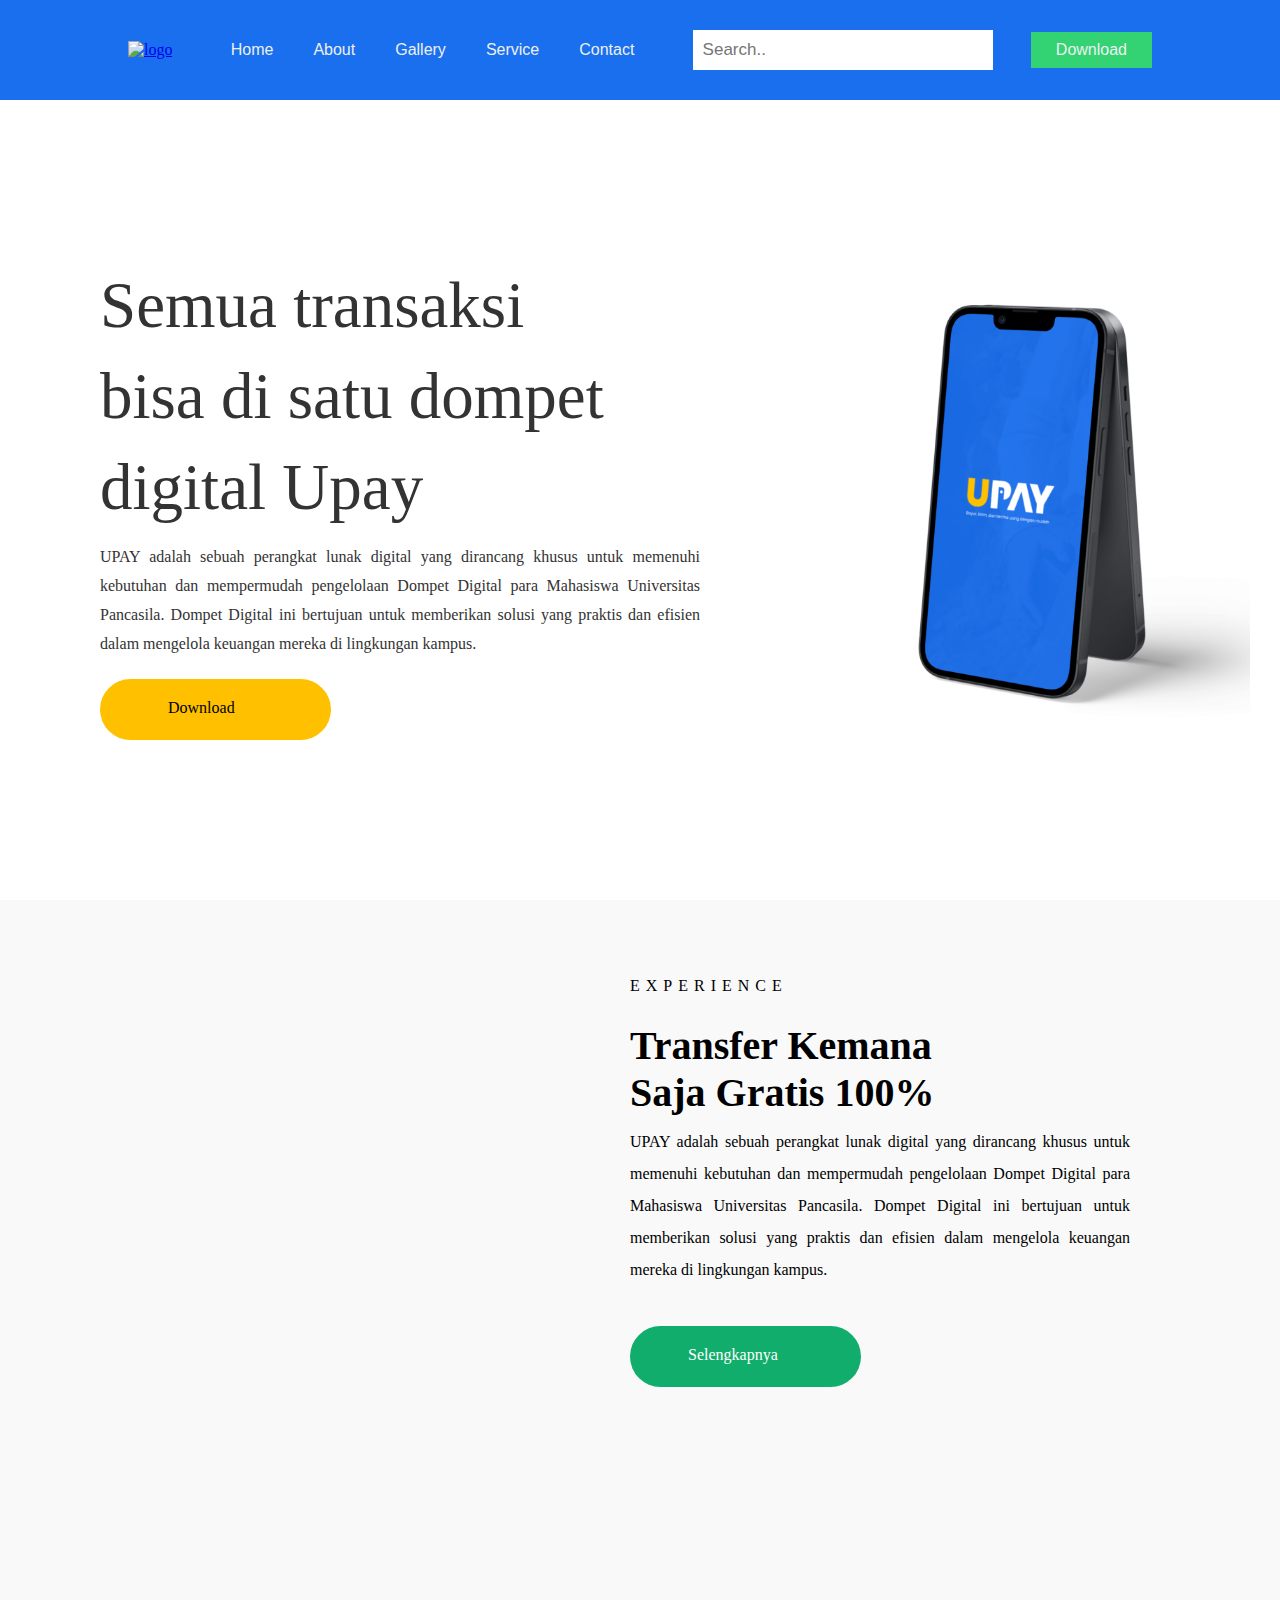
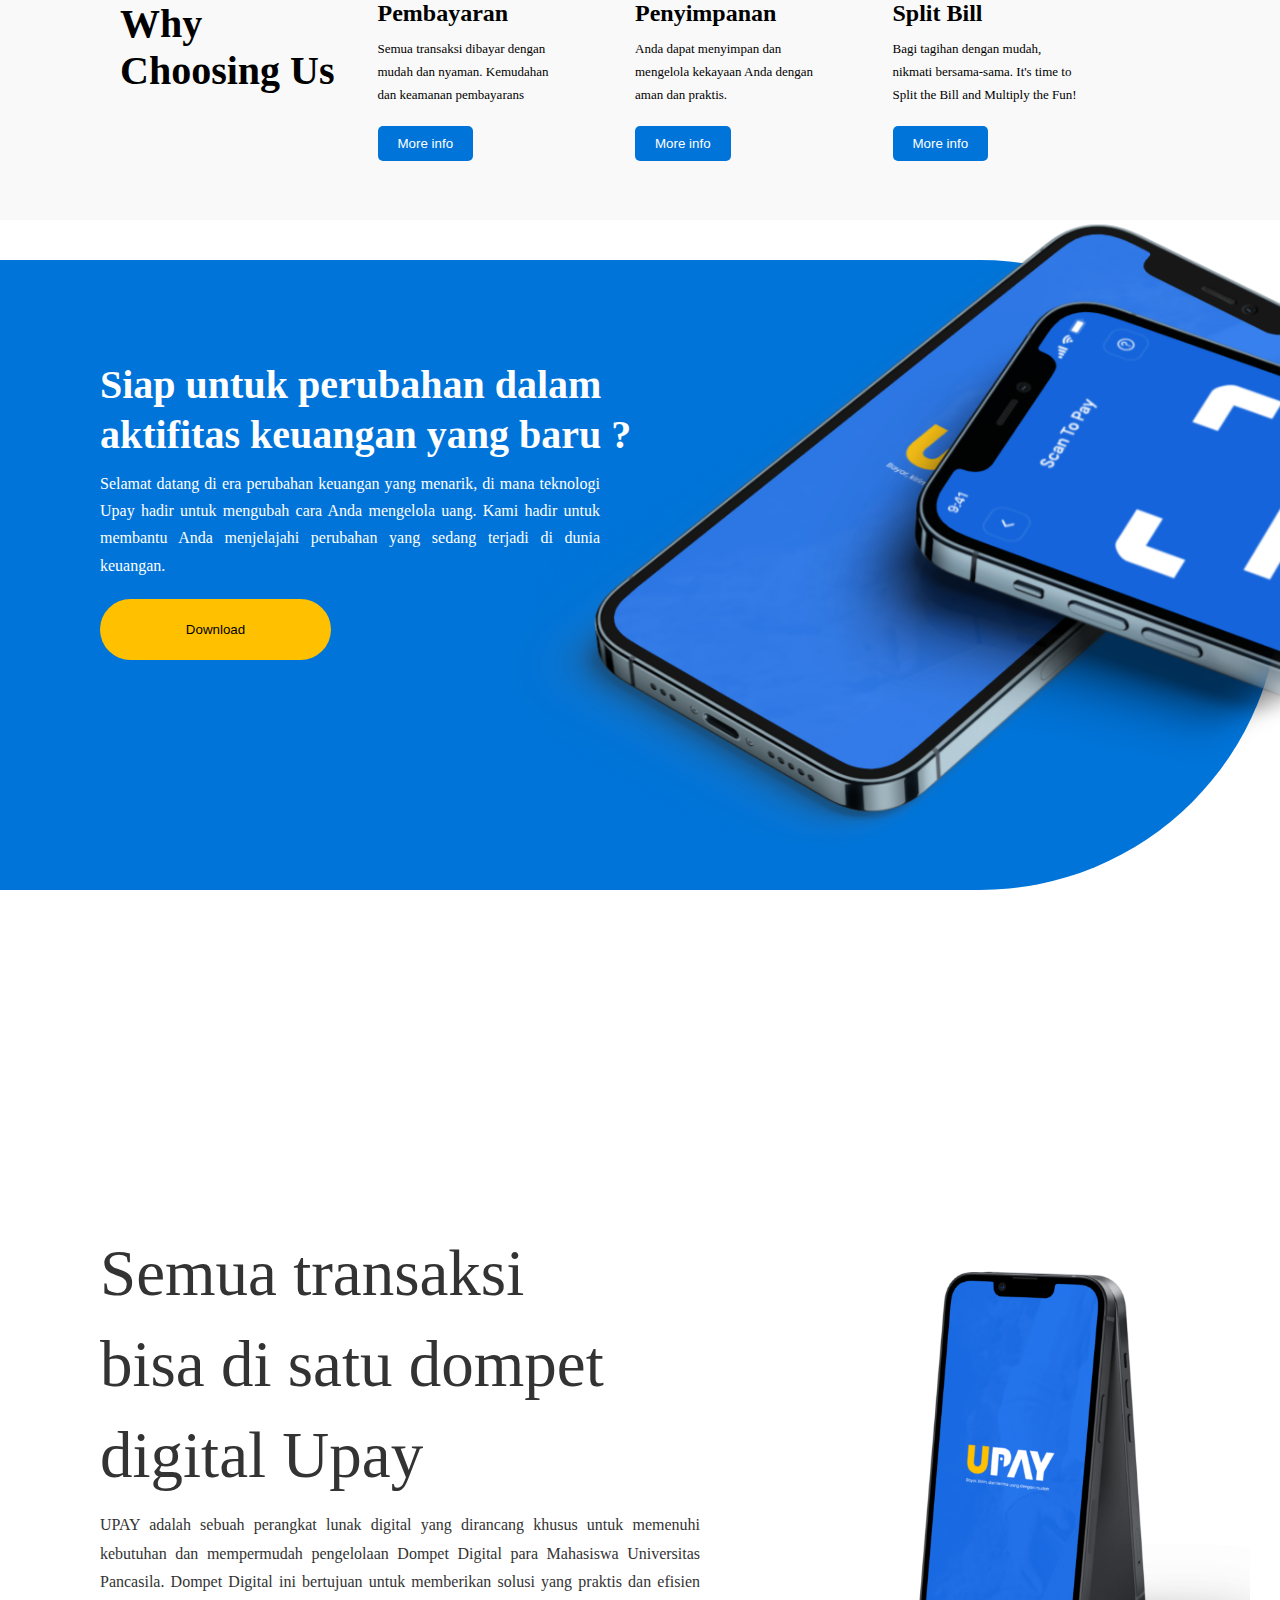
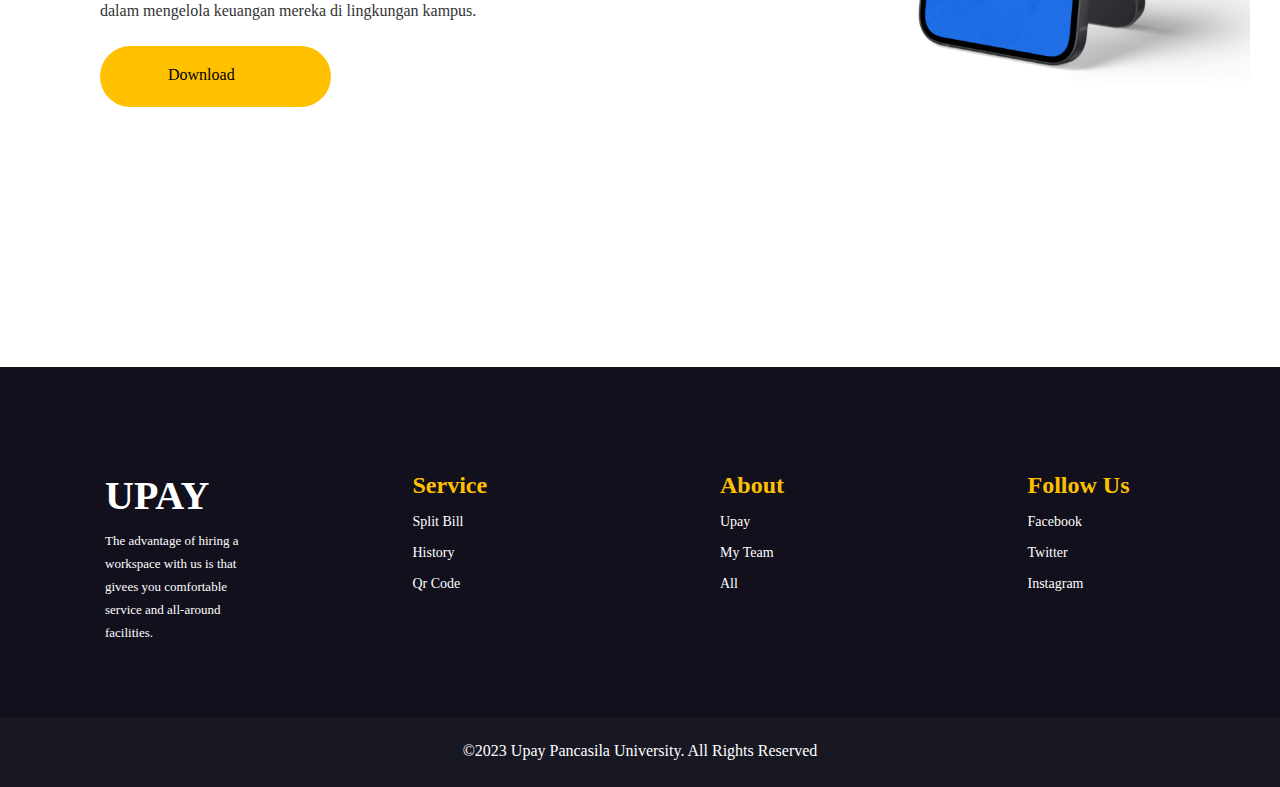
==== index.html @ d494feac "Update All" ====
<!DOCTYPE html>
<html lang="en">
    <head>
        <meta charset="UTF-8">
        <meta name="viewport" content="width=device-width, initial-scale=1.0">
        <link rel="icon" type="image/x-icon" href="/img/upay.png">
        <link rel="stylesheet" href="/css/style.css">
        <title>Upay</title>
    </head>
    <body>
        <!-- NAVBAR MENU -->
        <header>
            <a class="logo" href="/"><img src="/img/upay2.png" alt="logo"></a>
            <nav>
                <ul class="nav__links">
                    <li>
                        <a href="index.html">Home</a>
                    </li>
                    <li>
                        <a href="about.html">About</a>
                    </li>
                    <li>
                        <a href="gallery.html">Gallery</a>
                    </li>
                    <li>
                        <a href="service.html">Service</a>
                    </li>
                    <li>
                        <a href="contact.html">Contact</a>
                    </li>
                </ul>
            </nav>
            <form class="example" action="#">
                <input type="text" placeholder="Search.." name="search">
            </form>
            <a class="cta" href="#">Download</a>
        </header>

        <!-- MAIN MENU SEC1 -->
        <section class="sec1">
            <div class="content">
                <div class="textBox">
                    <h1>Semua transaksi
                        <br>bisa di satu dompet
                        <br>digital Upay</h1>
                    <p>UPAY adalah sebuah perangkat lunak digital yang dirancang khusus untuk
                        memenuhi kebutuhan dan mempermudah pengelolaan Dompet Digital para Mahasiswa
                        Universitas Pancasila. Dompet Digital ini bertujuan untuk memberikan solusi yang
                        praktis dan efisien dalam mengelola keuangan mereka di lingkungan kampus.</p>
                    <a href="#">Download</a>
                </div>

                <div class="imgBox">
                    <img src="/img/2.1 Sign In.png" class="mockupupay">
                </div>
            </div>
        </section>

        <!-- MAIN MENU SEC2 -->
        <section class="sec2">
            <div class="main_left">
                <img src="/img/iPhone 12 Pro (1).png" alt="mockup2">
            </div>

            <div class="main_right">
                <p class="exp">EXPERIENCE</p>
                <h1>Transfer Kemana
                    <br>
                    Saja Gratis 100%</h1>
                <p>UPAY adalah sebuah perangkat lunak digital yang dirancang khusus untuk
                    memenuhi kebutuhan dan mempermudah pengelolaan Dompet Digital para Mahasiswa
                    Universitas Pancasila. Dompet Digital ini bertujuan untuk memberikan solusi yang
                    praktis dan efisien dalam mengelola keuangan mereka di lingkungan kampus.</p>
                <a href="#">Selengkapnya</a>
            </div>
        </section>

        <!-- SEC 3 DESIGN SAMA SEC 2 -->
        <section class="sec2cy">
            <div class="row2">
                <div class="column2">
                    <h1>Why<br>
                        Choosing Us</h1>
                </div>

                <div class="column2">
                    <h2>Pembayaran</h2>
                    <p>Semua transaksi dibayar dengan
                        <br>
                        mudah dan nyaman. Kemudahan
                        <br>
                        dan keamanan pembayarans</p>
                    <button>
                        More info
                    </button>
                </div>

                <div class="column2">
                    <h2>Penyimpanan</h2>
                    <p>
                        Anda dapat menyimpan dan
                        <br>
                        mengelola kekayaan Anda dengan
                        <br>
                        aman dan praktis.</p>
                    <button>
                        More info
                    </button>
                </div>

                <div class="column2">
                    <h2>Split Bill</h2>
                    <p>Bagi tagihan dengan mudah,
                        <br>
                        nikmati bersama-sama. It's time to
                        <br>
                        Split the Bill and Multiply the Fun!</p>
                    <button>
                        More info
                    </button>
                </div>
            </div>
        </section>

        <section class="sec3hm">
            <div class="main_lefthm">
                <h1>Siap untuk perubahan dalam
                    <br>
                    aktifitas keuangan yang baru ?</h1>
                <p>Selamat datang di era perubahan keuangan yang menarik, di mana teknologi
                    Upay hadir untuk mengubah cara Anda mengelola uang. Kami hadir untuk membantu
                    Anda menjelajahi perubahan yang sedang terjadi di dunia keuangan.
                </p>

                <button class="ctabt">
                    Download
                </button>
            </div>

            <div class="main_rightbt"> 
                <img src="/img/bt.png"alt="mockup3"> 
            </div>
        </section>

         <!-- MAIN MENU SEC1 -->
         <section class="sec1">
            <div class="content">
                <div class="textBox">
                    <h1>Semua transaksi
                        <br>bisa di satu dompet
                        <br>digital Upay</h1>
                    <p>UPAY adalah sebuah perangkat lunak digital yang dirancang khusus untuk
                        memenuhi kebutuhan dan mempermudah pengelolaan Dompet Digital para Mahasiswa
                        Universitas Pancasila. Dompet Digital ini bertujuan untuk memberikan solusi yang
                        praktis dan efisien dalam mengelola keuangan mereka di lingkungan kampus.</p>
                    <a href="#">Download</a>
                </div>

                <div class="imgBox">
                    <img src="/img/2.1 Sign In.png" class="mockupupay">
                </div>
            </div>
        </section>

        <div class="foot">
            <div class="row2bt">
                <div class="column2bt">
                    <h1>UPAY</h1>
                    <p>The advantage of hiring a workspace with us is that givees you comfortable service and all-around facilities.</p>
                </div>

                <div class="column2bt">
                    <h2>Service</h2>
                    <a href="">Split Bill</a><br>
                    <a href="">History</a><br>
                    <a href="">Qr Code</a>
                </div>

                <div class="column2bt">
                    <h2>About</h2>
                    <a href="">Upay</a><br>
                    <a href="">My Team</a><br>
                    <a href="">All</a>
                </div>

                <div class="column2bt">
                    <h2>Follow Us</h2>
                    <a href="">Facebook</a><br>
                    <a href="">Twitter</a><br>
                    <a href="">Instagram</a>
                </div>
            </div>
        </div>

        <footer>
            &copy;2023 Upay Pancasila University. All Rights Reserved
        </footer>

        </body>
    </html>
---- css/style.css ----
@import url('https://fonts.googleapis. com/css?family=Montserrat:500');

*{
    box-sizing: border-box;
    margin: 0;
    padding: 0;
    bottom :0;
}
  
/* Form Search */
form.example input[type=text] {
  padding: 10px;
  font-size: 17px;
  float: left;
  width: 300px;
  background: white;
  border-radius: 0%;
  border: none;
}

/* Untuk Css Header Menu Bar */
  header {
    display: flex;
    justify-content: space-between;
    align-items: center;
    padding: 30px 10%;
    height: 100px;
    background-color: #1a6fee;
  }
  
  .logo {
    cursor: pointer;
  }

  .logo img{
    width: 150px;
  }
  
  .nav__links a,
  .cta,
  .overlay__content a {
    font-family: "Montserrat", sans-serif;
    font-weight: 500;
    color: #edf0f1;
    text-decoration: none;
  }
  
  .nav__links {
    list-style: none;
    display: flex;
  }
  
  .nav__links li {
    padding: 0px 20px;
  }
  
  .nav__links li a {
    transition: color 0.3s ease 0s;
  }
  
  .nav__links li a:hover {
    color: rgb(4, 54, 135);
  }
  
  .cta {
    padding: 9px 25px;
    background-color: #33d273;
    border: none;
    cursor: pointer;
    transition: background-color 0.3s ease 0s;
  }
  
  .cta:hover {
    background-color: #04ac04;
  }
  



/* Untuk Css Main Content */
.sec1 {
  position: relative; width: 100%;
  min-height: 100vh;
  padding: 100px;
  display: flex;
  justify-content: space-between;
  align-items: center;
  background: #ffffff;
}

/* SECTION 2 */
.sec2 {
  font-family: 'Montserrat';
  position: relative; 
  width: 100%;
  height: 620px;
  padding-left: 100px;
  padding-right: 150px;
  margin-top: -100px;
  display: flex;
  justify-content: space-between;
  background: #F9F9F9;
}

.exp {
  letter-spacing: 6px;
  color: #0074D9;

}


.main_left {
  float: left;
}

.main_left img{
  width: 1000px;
  position: static;
  margin-top: -80px;
  margin-left: -360px;
}

.main_right {
  float: right;
  margin-top: 60px;
  width: 500px;
}

.main_right h1 {
  color: black;
  font-size: 40px;
}

.main_right p {
  padding-top: 10px;
  margin-bottom: 20px;
  color: rgb(0, 0, 0);
  line-height: 2em;
  text-align: justify;
}

.main_right a{
  display: inline-block;
  margin-top: 40px;
  padding: 8px 20px;
  background: #10ad6c;
  color: #fff;
  border-radius: 40px;
  text-decoration: none;
  height: 61px;
  width: 231px;
  margin-top: 20px;
  padding: 20px 58px;
}

.main_right a:hover {
  background-color: #0da264;
}

.sec2cy {
  font-family: 'Montserrat';
  position: relative; 
  width: 100%;
  height: 300px;
  padding-left: 100px;
  padding-right: 150px;
  align-items: center;
  background-color: #F9F9F9;
}

.column2 {
  margin-top: 60px;
  align-items: center;
  float: left;
  width: 25%;
  padding: 20px;
  height: 300px; /* Should be removed. Only for demonstration */
}

.column2 p {
  margin-top: 10px;
  line-height: 23px;
  font-size: 13px;
}

.column2 h1{
  font-size: 40px;
}

/* Clear floats after the columns */
.row2:after {
  content: "";
  display: table;
  clear: both;
}

/* Untuk Css Main Content */

.Pembuka img {

  max-width: 100%;
  height: auto;
  display: block;
  margin: 0 auto;
  margin-bottom: 50px;
}

.Text-Awal{
  padding: 40px;
  text-align: left;
}

.Text-Awal p {
  font-size: 18px;
  line-height: 1.6;
  color: #333;
  margin-bottom: 20px;
}

.Gambar-Akhir img {
  max-width: 100%;
  height: auto;
  display: block;
  margin: 0 auto;
  margin-top: 50px;
  margin-bottom: 40px;
}


.content{
  margin-top: -100px;
  position: relative;
  width: 100%;
  display: flex;
  justify-content: space-between;
  align-items: center;
}         

.content .textBox{
  position: relative;
  max-width: 600px;
}

.content .textBox h1 {
  color: #333;
  width: 700px;
  font-family: 'Montserrat';
  font-size: 65px;
  Line-height: 1.4em;
  font-weight: 500;
}

.content .textBox p{
  font-family: 'Montserrat';
  margin-top: 10px;
  color: #333;
  Line-height: 1.8em;
  text-align: justify;
}

.content .textBox a{
  font-family: 'Montserrat';
  display: inline-block;
  margin-top: 20px;
  padding: 20px 68px;
  color: black;
  background: #FFC000;
  border-radius: 40px;
  font-weight: 500; 
  text-decoration: none;
  height: 61px;
  width: 231px;
}

.content .textBox a:hover{
  color: black;
  background: #efb400;
}

.imgBox img{
  width: 550px;
}

/* SEC 3 HOME */
.sec3hm {
  background-color: #0074D9;
  border-radius: 0px 300px 300px 0px;
  position: relative; 
  width: 100%;
  min-height: 70vh;
  padding: 0px;
  justify-content: space-between;
  align-items: center;
}

.sec3hm .main_lefthm {
  margin-top: 40px;
  margin-left: 100px;
  width: 500px;
  padding-top: 10px;
  color: white;
  line-height: 1.7em;
  text-align: justify;
}

.sec3hm .main_lefthm p {
  margin-top: 10px;
}

.sec3hm h1{
  font-size: 40px;
  line-height: 50px;
  width: 700px;
  margin-top: 90px;
}

.ctabt {
  padding: 9px 25px;
  background-color: #FFC000;
  border: none;
  cursor: pointer;
  transition: background-color 0.3s ease 0s;
  font-family: "Montserrat", sans-serif;
  font-weight: 500;
  color: black;
  text-decoration: none;
  height: 61px;
  width: 231px;
  border-radius: 40px;
}

.main_rightbt img{
  box-sizing: border-box;
  margin-top: -650px;
  width: 800px;
}

.main_rightbt {
  float: right;
  width: 800px;
}



/* SEC 3 */
.sec3 {
  position: relative; 
  width: 100%;
  min-height: 80vh;
  padding: 0px;
  justify-content: space-between;
  align-items: center;
  background: #ffffff;
}

.sec3 h1{
  padding-top: 50px;
}

.sec3 .main_left {
  margin-top: 40px;
  margin-left: 100px;
  width: 500px;
  padding-top: 10px;
  color: rgb(0, 0, 0);
  line-height: 1.7em;
  text-align: justify;
}

.sec3 .main_left p {
  margin-top: 10px;
}

.main_right img{
  box-sizing: border-box;
  margin-left: -300px;
  width: 800px;
}


.sec4{
  display: flex;
  margin-left: auto;
  margin-right: auto;
}

/* Service Html */
.sec1ser{
  margin-top: 100px;
  background-color: rgb(23,111,230);
}

.sec1ser .textBox {
  margin-top: 80px;
  margin-left: 70px;
  flex: 1;
  padding: 80px; /* Menambahkan padding di sebelah kanan dan kiri teks */
  text-align: left; /* Menjaga teks agar tetap rata kiri */
}

.sec1ser .content {
  display: flex;
  justify-content: space-between;
  align-items: center;
}

.sec1ser .textBox a {
  display: inline-block;
  font-family: sans-serif;
  padding: 10px 20px;
  background-color: #10ad6c; /* Warna latar belakang tombol */
  color: white; /* Warna teks tombol */
  text-decoration: none; /* Menghapus garis bawah default pada tautan */
  border-radius: 15px; /* Membuat sudut tombol melengkung */
  margin-top: 20px; /* Jarak atas tombol dari teks */
  box-shadow: 2px 2px 5px rgba(0, 0, 0, 0.3); /* Bayangan tombol */
}

.sec1ser .textBox a:hover {
  background-color: #09a062; /* Warna latar belakang tombol saat dihover */
}


.sec1ser .textBox h1 {
  font-family: 'Montserrat', sans-serif;
  font-weight: 600; /* Ini adalah gaya semi-bold */
  font-size: 60px;
  margin-bottom: 10px;
  color: white;
}

.sec1ser .textBox p {
  font-family: 'Roboto', sans-serif;
  font-size: 10px;
  color: white;
}


.sec1ser .imgBox {
  margin-top: 100px;
  flex: 1;
}

.sec2service {
  background-color: #F5F5F5;
  padding: 20px;
  text-align: center;
  display: flex;
  justify-content: space-between; /* Memaksimalkan ruang horizontal */
  flex-wrap: wrap; /* Mengizinkan pembrambat (wrapping) item jika tidak cukup lebar */
}

.row {
  flex: 1; /* Membagi ruang setiap baris (row) */
  max-width: 48%; /* Maksimum lebar setiap kartu */
  margin: 10px;
}

.card {
  margin-bottom: 40px;
  background-color: #FFFFFF;
  border-radius: 10px;
  box-shadow: 0 4px 6px rgba(0, 0, 0, 0.1);
  padding-top: 30px;
  text-align: center;
  flex: 1; /* Membagi ruang setiap card dalam satu baris */
  height: 430px; /* Tinggi kartu */
  width: 700px;
}


.card h1 {
  font-family: 'Montserrat', sans-serif;
  font-weight: 600px;
  font-size: 24px;
  color: #0074D9;
}

.card img {
  max-width: 40%; /* Maksimum lebar gambar ikon */
  height: auto; /* Biarkan tinggi otomatis sesuai rasio */
  margin: auto; /* Pusatkan gambar horizontalmente */
  margin-bottom: 10px; /* Jarak antara gambar dan teks */
}

.card p {
  margin-left: 190px;
  width: 300px;
  font-family: 'Roboto', sans-serif;
  font-size: 16px;
}

button {
  margin-top: 20px;
  background-color: #0074D9;
  color: #FFFFFF;
  border: none;
  padding: 10px 20px;
  border-radius: 5px;
  cursor: pointer;
}




/* Untuk Css Footer */
footer {
    position: static;
    height: 70px;
    left: 0;
    bottom: 0;
    width: 100%;
    background-color: #181823;
    color: white;
    text-align: center;
    margin-top: 10px;
    padding: 25px;
}

/* Bagian Contact */
.IsiContact {
  margin: 20px;
  background-color: #fff;
  padding: 20px;
  border-radius: 5px;
  box-shadow: 0 0 10px rgba(0, 0, 0, 0.252);
  font-family: Arial, Helvetica, sans-serif ;
}
  
form label, form textarea, form input {
  margin-top: 10px;
  display: block;
  margin-bottom: 10px;
}

form input, form textarea {
  width: 100%;
  padding: 10px;
  border: 1px solid #ccc;
  border-radius: 5px;
}

form button {
  background-color: #0982FE;
  color: #fff;
  padding: 10px 20px;
  border: none;
  border-radius: 5px;
  cursor: pointer;
  width: 100%;
}

.PETA{
  display: flex;
  flex: 1;
  height: 480px;
  justify-content: center;
  align-items: center;
}

.Kontak{
  display: flex;
  flex: 1;
  justify-content: center;
  align-items: TOP;
}

.Phone{
  margin-right: 15px;
}

.Upload{
  display: none;
}

.uploadFile{
  margin-top: 15px;
  border-radius: 6px;
  border: 1px dashed gray;
  width: 100%;
  height: 100px;
  cursor: pointer;
  justify-content: center;
  align-items: TOP;
}

.uploadFile:hover{
  color: red;
  border: 1px dashed red;
}


/* Testimonial Home */


/* FOOTER AKHIR */
.foot {
  font-family: 'Montserrat';
  margin-bottom: -10px;
  position: static;
  height: 350px;
  left: 0;
  bottom: 0;
  width: 100%;
  background-color: #12101D;
  color: white;
  text-align: center;
  padding: 25px;
}

.column2bt {
  font-family: 'Montserrat';
  text-align: left;
  align-items: center;
  float: left;
  width: 25%;
  padding: 80px;
  height: 300px; /* Should be removed. Only for demonstration */
}

.column2bt p {
  text-align: left;
  margin-top: 10px;
  line-height: 23px;
  font-size: 13px;
}

.column2bt h1{
  text-align: left;
  font-size: 40px;
}

.column2bt h2{
  color:#FFC000 ;
}

.column2bt a{
  font-family: 'Montserrat';
  font-size: 14px;
  display: inline-block;
  text-decoration: none;
  color: white;
  margin-top: 15px;
}

.column2bt img{
  margin-top: 10px;
  margin-right: 20px;
}


/* Clear floats after the columns */
.row2bt:after {
  content: "";
  display: table;
  clear: both;
}

@media (max-width: 480px){
  .IsiContact{
    font-size: large;
  }
  .PETA{
    display: none;
  }
}

@media (max-width: 767px){
  .IsiContact{
    font-size: small;
  }
  .PETA{
    display: none;
  }
}

/* Untuk layar dengan lebar kurang dari 768px */
@media (max-width: 767px) {
  header {
    padding: 10px 5%; 
  }
  
  .Pembuka img {
    margin-bottom: 20px; 
  }
  
  .Text-Awal {
    padding: 20px;
  }
  
  .Text-Awal p {
    font-size: 16px; 
    margin-bottom: 15px;
  }

  .Gambar-Akhir img {
    margin-top: 20px;
    margin-bottom: 20px; 
  }
  
  footer {
    padding: 10px 0;
  }

  /* Untuk layar dengan lebar kurang dari atau sama dengan 768px */
@media (max-width: 550px) {
  header {
    padding: 30px 10%; 
  }
  .cta{
    display: none;
  }
  .Pembuka img {
    margin-bottom: 50px; 
  }
  
  .Text-Awal {
    padding: 40px;
  }
  
  .Text-Awal p {
    font-size: 18px; 
    margin-bottom: 20px; 
  }

  .Gambar-Akhir img {
    margin-top: 50px; 
    margin-bottom: 40px; 
  }
  
  footer {
    padding: 25px;
  }
}
}
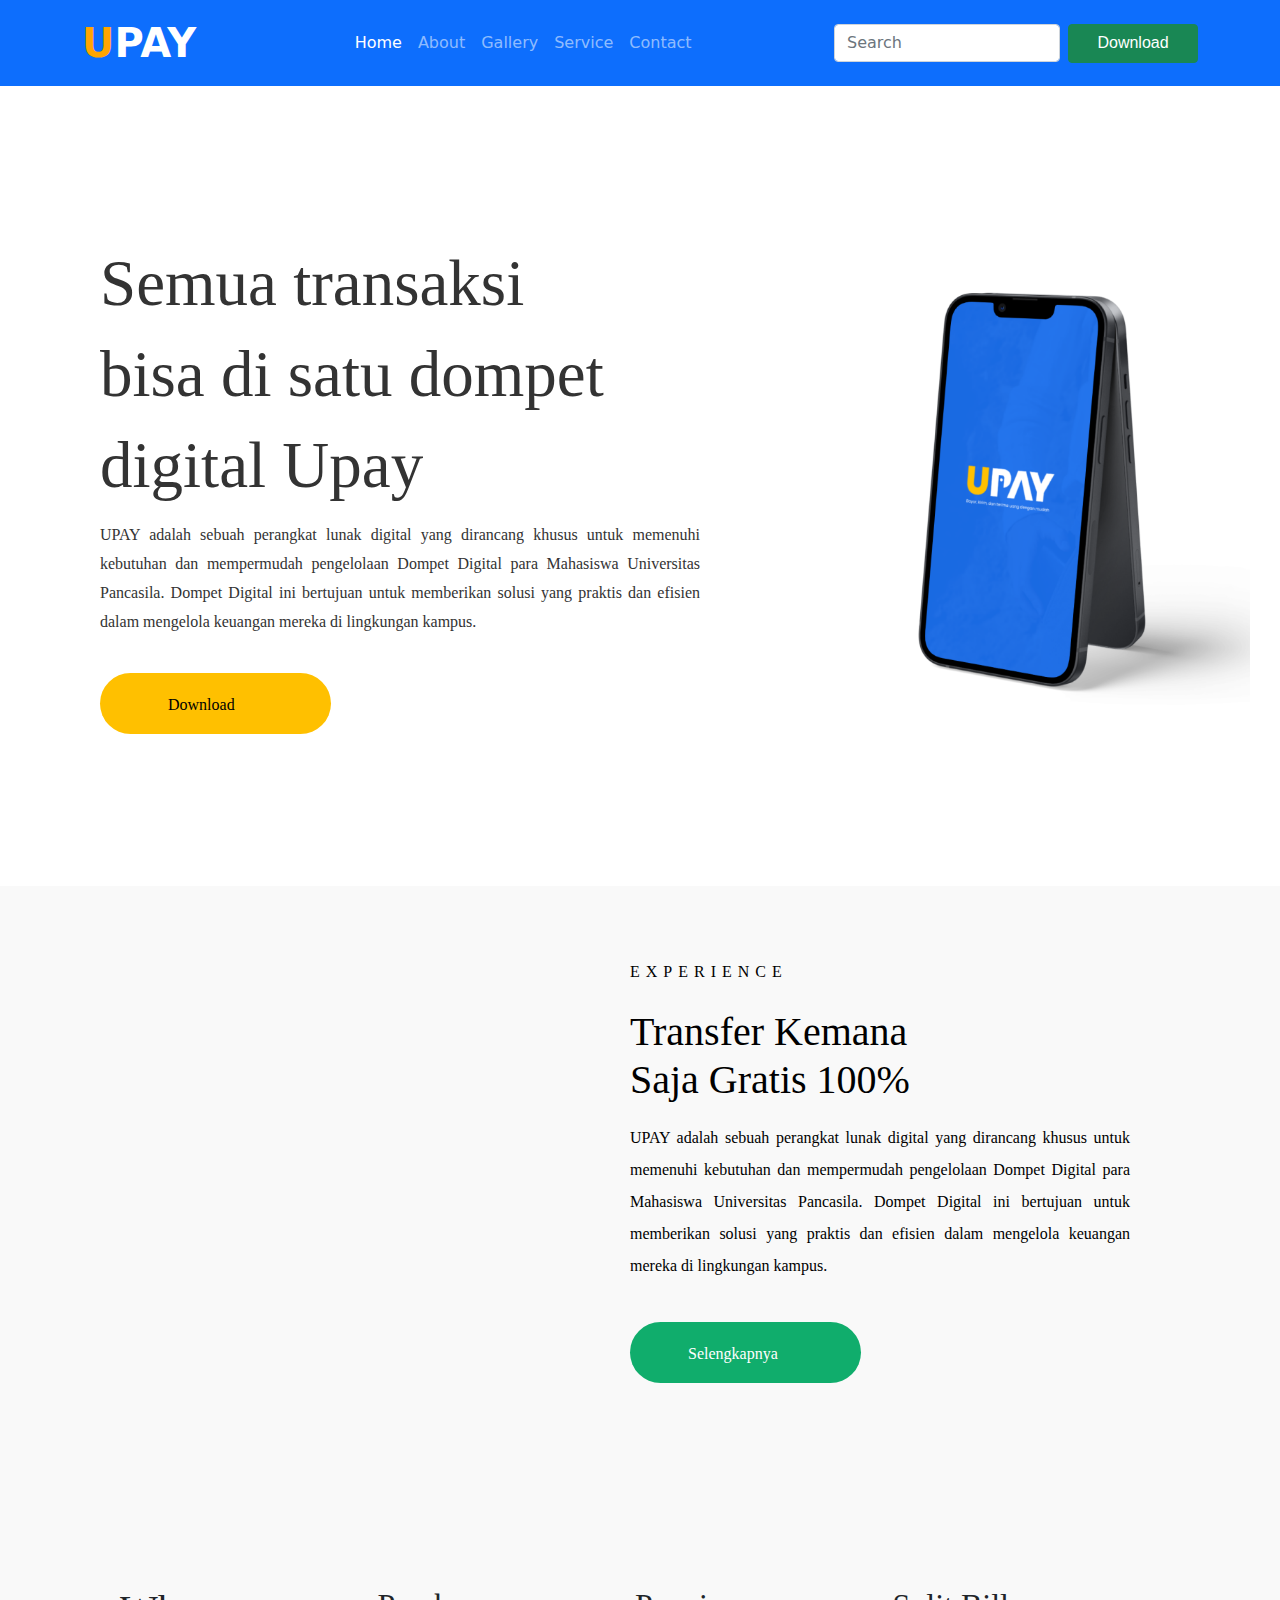
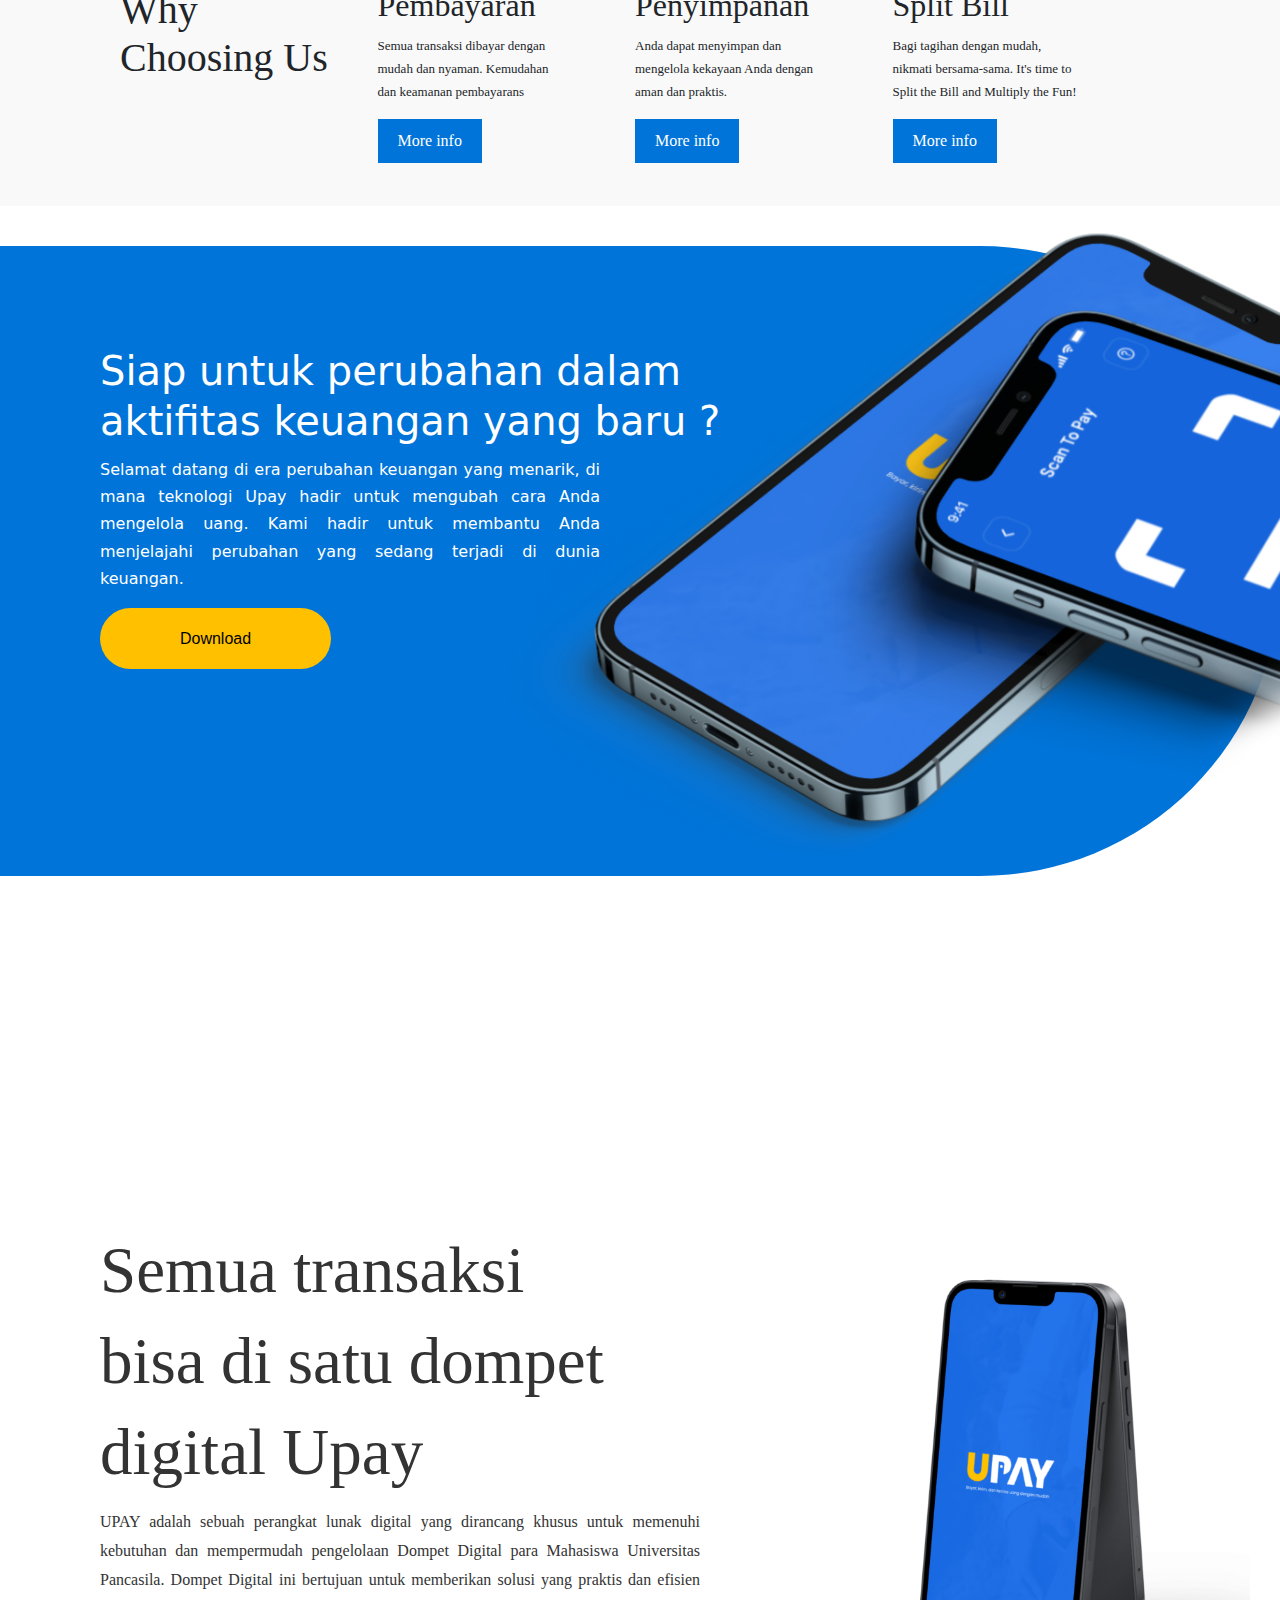
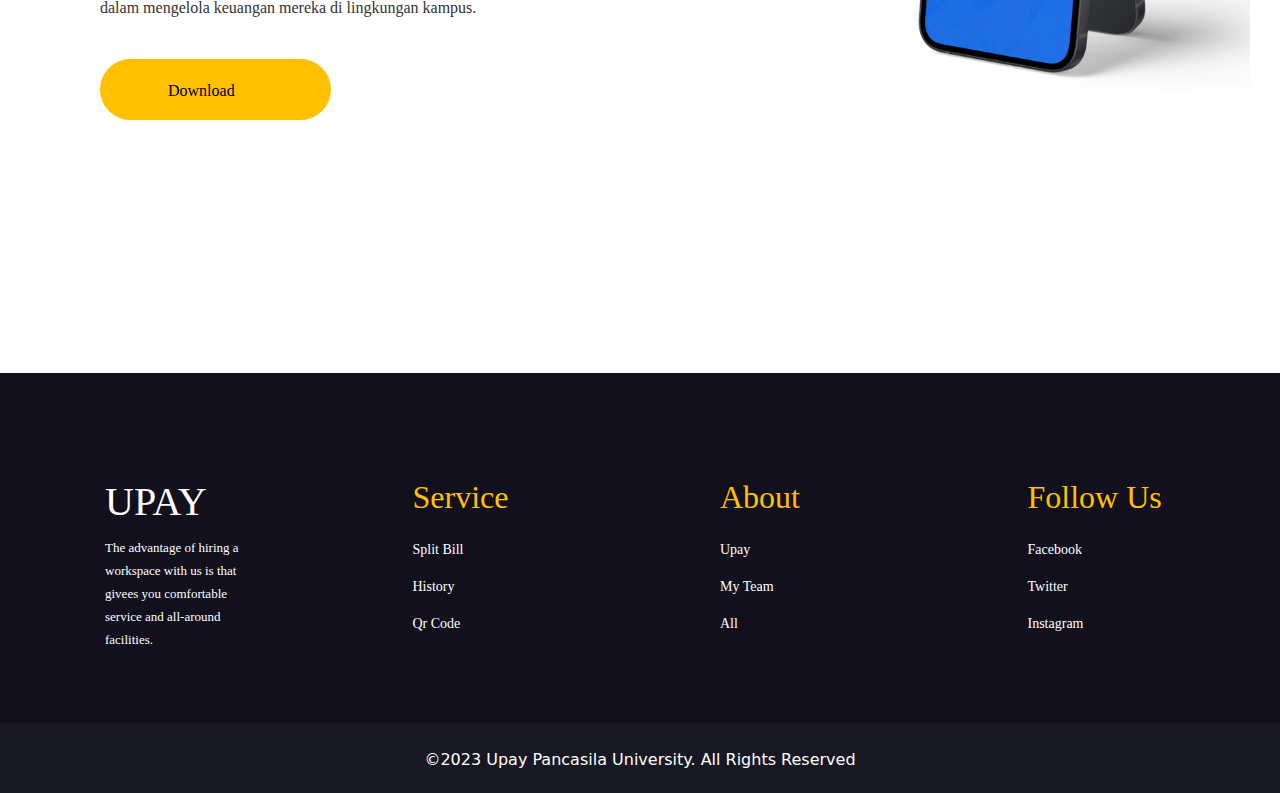
==== commit e642a35b: "Update Terbaru" ====
--- a/index.html
+++ b/index.html
@@ -6,35 +6,63 @@
         <link rel="icon" type="image/x-icon" href="/img/upay.png">
         <link rel="stylesheet" href="/css/style.css">
         <title>Upay</title>
+
+        <!-- Memanggil Bootstrap, Boxicons dan Style css kita -->
+        <link rel="stylesheet" href="vendors/bootstrap/css/bootstrap.min.css">
+        <link rel="stylesheet" href="vendors/boxicons/css/boxicons.min.css">
+        <link rel="stylesheet" href="https://cdn.jsdelivr.net/npm/swiper@11/swiper-bundle.min.css"/>
+        <link rel="stylesheet" href="/styles/style.css">
+    
     </head>
     <body>
-        <!-- NAVBAR MENU -->
-        <header>
-            <a class="logo" href="/"><img src="/img/upay2.png" alt="logo"></a>
-            <nav>
-                <ul class="nav__links">
-                    <li>
-                        <a href="index.html">Home</a>
-                    </li>
-                    <li>
-                        <a href="about.html">About</a>
-                    </li>
-                    <li>
-                        <a href="gallery.html">Gallery</a>
-                    </li>
-                    <li>
-                        <a href="service.html">Service</a>
-                    </li>
-                    <li>
-                        <a href="contact.html">Contact</a>
-                    </li>
-                </ul>
-            </nav>
-            <form class="example" action="#">
-                <input type="text" placeholder="Search.." name="search">
-            </form>
-            <a class="cta" href="#">Download</a>
-        </header>
+        <!-- NAVBAR -->
+        <nav class="navbar navbar-expand-lg bg-primary navbar-dark">
+            <div class="container">
+              <a class="navbar-brand fw-bold" href="#">
+                <div class="upay">
+                    <span>U</span>PAY
+                </div>
+              </a>
+              <button class="navbar-toggler" type="button" data-bs-toggle="collapse" data-bs-target="#navbarSupportedContent" aria-controls="navbarSupportedContent" aria-expanded="false" aria-label="Toggle navigation">
+                <span class="navbar-toggler-icon"></span>
+              </button>
+          
+              <div class="collapse navbar-collapse" id="navbarSupportedContent">
+                <div class="mx-auto"> <!-- Center the navigation items -->
+                  <ul class="navbar-nav mb-2 mb-lg-0">
+                    <li class="nav-item">
+                      <a class="nav-link active" aria-current="page" href="index.html">Home</a>
+                    </li>
+                    <li class="nav-item">
+                      <a class="nav-link" href="about.html">About</a>
+                    </li>
+                    <li class="nav-item">
+                      <a class="nav-link" href="gallery.html">Gallery</a>
+                    </li>
+                    <li class="nav-item">
+                      <a class="nav-link" href="service.html">Service</a>
+                    </li>
+                    <li class="nav-item">
+                      <a class="nav-link" href="contact.html">Contact</a>
+                    </li>
+                  </ul>
+                </div>
+          
+                <form class="d-flex">
+                  <input class="form-control me-2" type="search" placeholder="Search" aria-label="Search">
+                </form>
+          
+                 <!-- Download link within the collapsible menu -->
+                    <a class="cta d-lg-none btn btn-success" href="#">Download</a>
+                </div>
+
+                <!-- Download link outside the collapsible menu for larger screens -->
+                <a class="cta d-none d-lg-block btn btn-success" href="#">Download</a>
+                </div>
+            </div>
+          </nav>
+          
+          
 
         <!-- MAIN MENU SEC1 -->
         <section class="sec1">
@@ -197,4 +225,7 @@
         </footer>
 
         </body>
-    </html>+    </html>
+
+    <script src="vendors/bootstrap/js/bootstrap.bundle.min.js"></script>
+    <script src="https://cdn.jsdelivr.net/npm/swiper@11/swiper-bundle.min.js"></script>--- a/css/style.css
+++ b/css/style.css
@@ -28,13 +28,6 @@
     background-color: #1a6fee;
   }
   
-  .logo {
-    cursor: pointer;
-  }
-
-  .logo img{
-    width: 150px;
-  }
   
   .nav__links a,
   .cta,
@@ -48,9 +41,12 @@
   .nav__links {
     list-style: none;
     display: flex;
+    margin-bottom: -2px;
   }
   
   .nav__links li {
+    
+  cursor: pointer;
     padding: 0px 20px;
   }
   
@@ -59,19 +55,32 @@
   }
   
   .nav__links li a:hover {
-    color: rgb(4, 54, 135);
+    color: rgb(184, 184, 184);
+  }
+
+  .upay{
+    font-size: 40px;
+  }
+
+  .upay span {
+    color: orange;
   }
   
   .cta {
-    padding: 9px 25px;
+    padding-top: 7px;
+    padding-left: 22px;
+    width: 130px;
+    height: 39px;
     background-color: #33d273;
     border: none;
+    border-radius: 5px;
     cursor: pointer;
     transition: background-color 0.3s ease 0s;
   }
   
   .cta:hover {
     background-color: #04ac04;
+    color: white;
   }
   
 
@@ -87,6 +96,18 @@
   align-items: center;
   background: #ffffff;
 }
+
+.sec1gal {
+  margin-bottom: -100px;
+  position: relative; width: 100%;
+  min-height: 100vh;
+  padding: 100px;
+  display: flex;
+  justify-content: space-between;
+  align-items: center;
+  background: #ffffff;
+}
+
 
 /* SECTION 2 */
 .sec2 {
@@ -279,6 +300,33 @@
 
 .imgBox img{
   width: 550px;
+}
+
+.imgBoxser img{
+  width: 700px;
+}
+
+.imgBox2 img{
+  width: 770px;
+  position: static;
+}
+
+/* Gallery */
+.columngal {
+  float: left;
+  width: 25%;
+  height: 300px; /* Should be removed. Only for demonstration */
+}
+
+/* Clear floats after the columns */
+.rowgal:after {
+  content: "";
+  display: table;
+  clear: both;
+}
+
+.columngal img {
+  width: 360px;
 }
 
 /* SEC 3 HOME */
@@ -379,67 +427,35 @@
 
 
 .sec4{
-  display: flex;
-  margin-left: auto;
-  margin-right: auto;
+  position: relative; 
+  width: 100%;
+  min-height: 107vh;
+  padding: 0px;
+  justify-content: space-between;
+  align-items: center;
+  background: #ffffff;
 }
 
 /* Service Html */
+
 .sec1ser{
-  margin-top: 100px;
-  background-color: rgb(23,111,230);
-}
-
-.sec1ser .textBox {
-  margin-top: 80px;
-  margin-left: 70px;
-  flex: 1;
-  padding: 80px; /* Menambahkan padding di sebelah kanan dan kiri teks */
-  text-align: left; /* Menjaga teks agar tetap rata kiri */
-}
-
-.sec1ser .content {
+  position: relative; width: 100%;
+  min-height: 100vh;
+  padding: 100px;
   display: flex;
   justify-content: space-between;
   align-items: center;
-}
-
-.sec1ser .textBox a {
-  display: inline-block;
-  font-family: sans-serif;
-  padding: 10px 20px;
-  background-color: #10ad6c; /* Warna latar belakang tombol */
-  color: white; /* Warna teks tombol */
-  text-decoration: none; /* Menghapus garis bawah default pada tautan */
-  border-radius: 15px; /* Membuat sudut tombol melengkung */
-  margin-top: 20px; /* Jarak atas tombol dari teks */
-  box-shadow: 2px 2px 5px rgba(0, 0, 0, 0.3); /* Bayangan tombol */
-}
-
-.sec1ser .textBox a:hover {
-  background-color: #09a062; /* Warna latar belakang tombol saat dihover */
-}
-
-
-.sec1ser .textBox h1 {
-  font-family: 'Montserrat', sans-serif;
-  font-weight: 600; /* Ini adalah gaya semi-bold */
-  font-size: 60px;
-  margin-bottom: 10px;
+  background: #0074D9;
+}
+
+.sec1ser .textBox h1{
   color: white;
 }
 
 .sec1ser .textBox p {
-  font-family: 'Roboto', sans-serif;
-  font-size: 10px;
   color: white;
 }
 
-
-.sec1ser .imgBox {
-  margin-top: 100px;
-  flex: 1;
-}
 
 .sec2service {
   background-color: #F5F5F5;
@@ -450,22 +466,11 @@
   flex-wrap: wrap; /* Mengizinkan pembrambat (wrapping) item jika tidak cukup lebar */
 }
 
-.row {
-  flex: 1; /* Membagi ruang setiap baris (row) */
-  max-width: 48%; /* Maksimum lebar setiap kartu */
-  margin: 10px;
-}
 
 .card {
-  margin-bottom: 40px;
   background-color: #FFFFFF;
   border-radius: 10px;
   box-shadow: 0 4px 6px rgba(0, 0, 0, 0.1);
-  padding-top: 30px;
-  text-align: center;
-  flex: 1; /* Membagi ruang setiap card dalam satu baris */
-  height: 430px; /* Tinggi kartu */
-  width: 700px;
 }
 
 
@@ -484,8 +489,6 @@
 }
 
 .card p {
-  margin-left: 190px;
-  width: 300px;
   font-family: 'Roboto', sans-serif;
   font-size: 16px;
 }
@@ -498,6 +501,11 @@
   padding: 10px 20px;
   border-radius: 5px;
   cursor: pointer;
+}
+
+.button2 {
+  width: 200px;
+  height: 100px;
 }
 
 
@@ -526,6 +534,11 @@
   box-shadow: 0 0 10px rgba(0, 0, 0, 0.252);
   font-family: Arial, Helvetica, sans-serif ;
 }
+
+.IsiContact p {
+  margin-top: 14px;
+  margin-bottom: 20px;
+}
   
 form label, form textarea, form input {
   margin-top: 10px;
@@ -558,6 +571,10 @@
   align-items: center;
 }
 
+.MAP {
+  width: 100%;
+}
+
 .Kontak{
   display: flex;
   flex: 1;
@@ -582,6 +599,8 @@
   cursor: pointer;
   justify-content: center;
   align-items: TOP;
+  text-align: center;
+  padding-top: 40px;
 }
 
 .uploadFile:hover{
@@ -643,11 +662,27 @@
   margin-top: 15px;
 }
 
+.column2bt a:hover {
+  color: thistle;
+}
+
 .column2bt img{
   margin-top: 10px;
   margin-right: 20px;
 }
 
+/* PORTFOLIO */
+.portfolio-section .card2 .card2-img-top{
+  height: 200px;
+  width: 100%;
+  object-fit: cover;
+}
+
+@media screen and (max-width: 768px){
+  .portfolio-section .card2 .card2-img-top {
+      max-height: 100px;
+  }
+}
 
 /* Clear floats after the columns */
 .row2bt:after {
